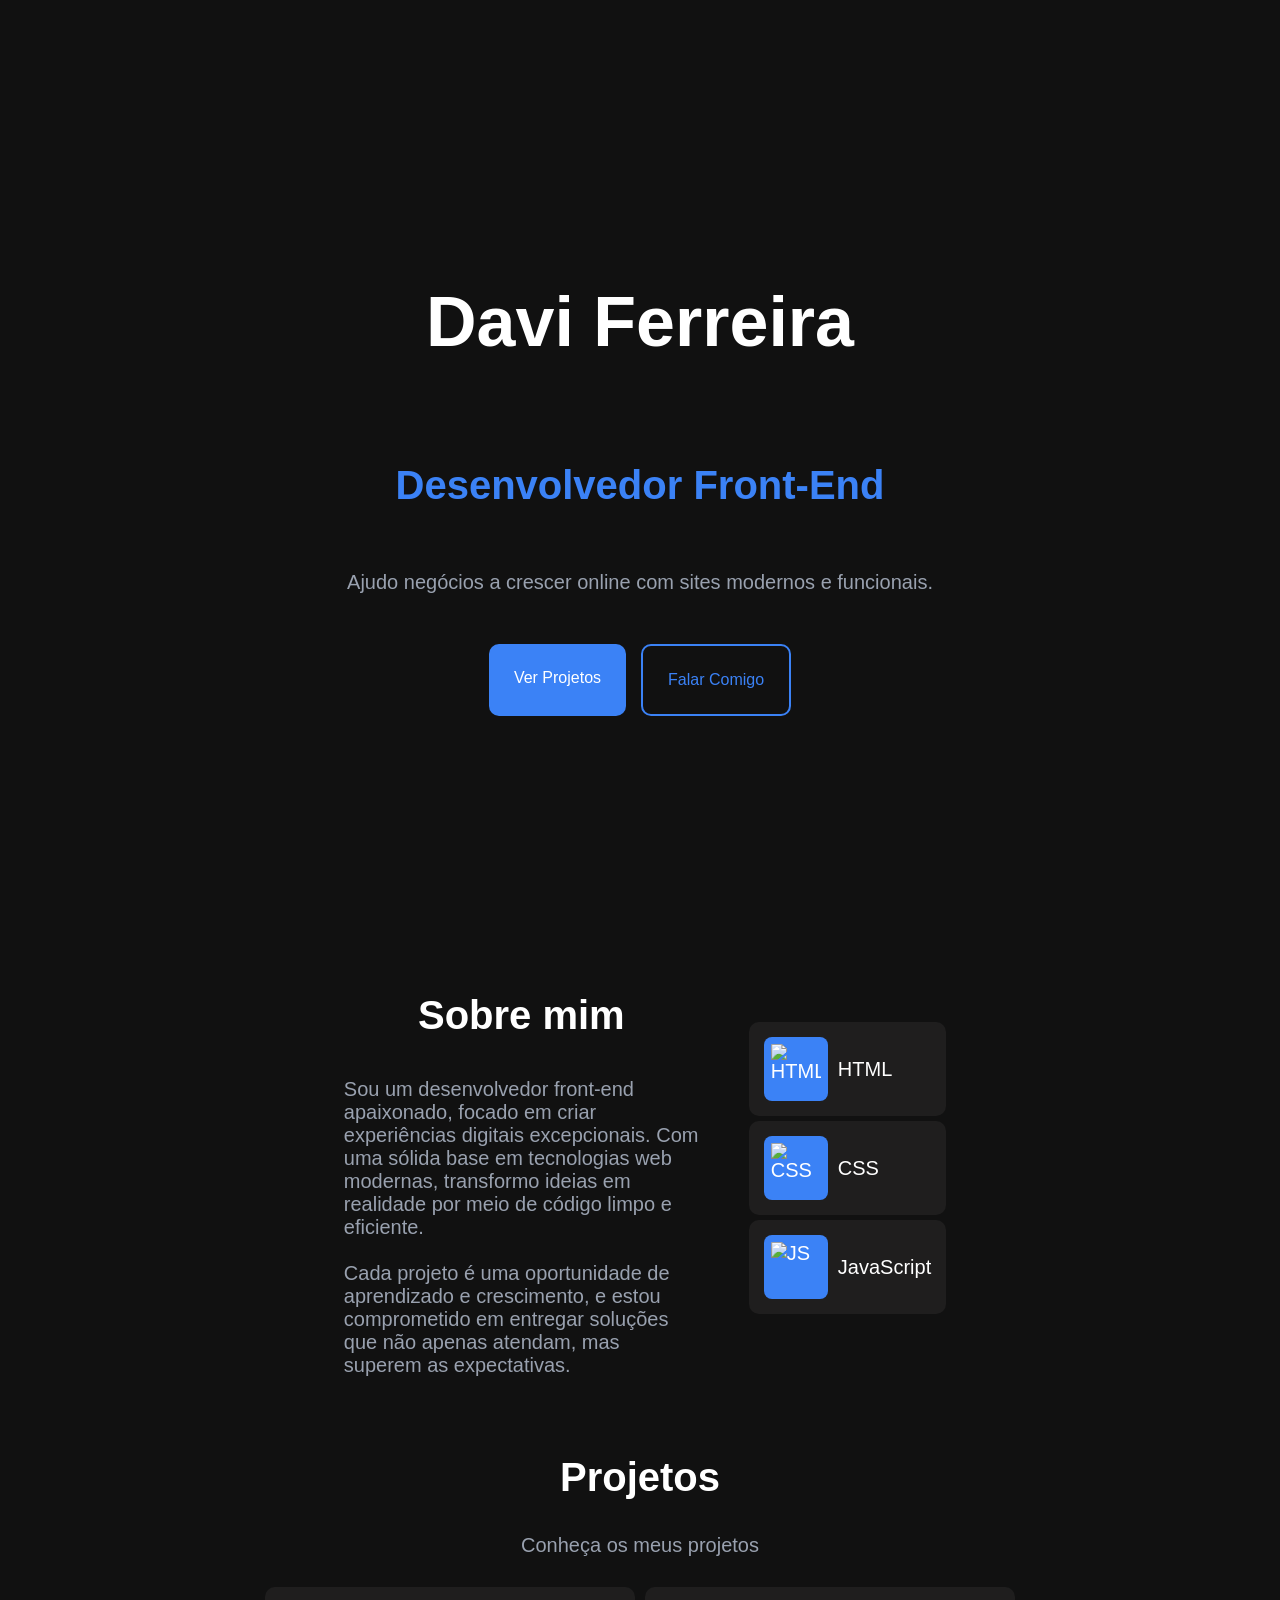
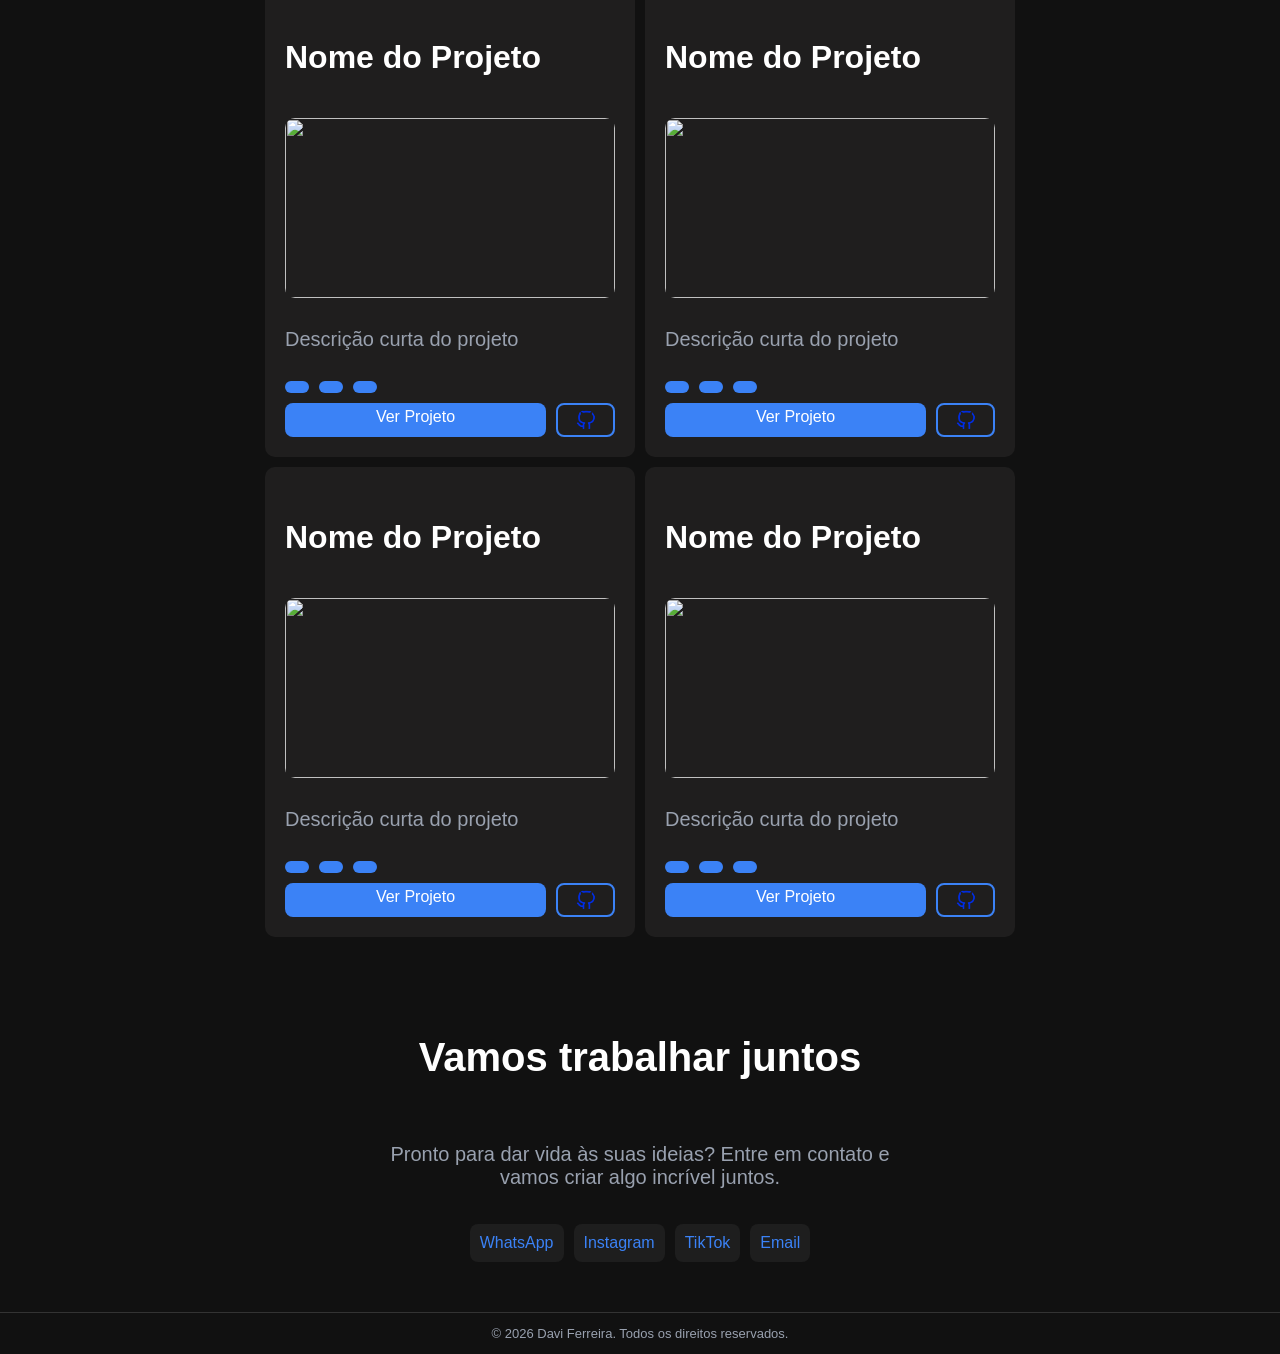
==== index.html @ 7dc5210f "feat:add initial portfolio structure" ====
<!DOCTYPE html>
<html lang="pt-br">
<head>
    <meta charset="UTF-8">
    <meta name="viewport" content="width=device-width, initial-scale=1.0">
    <meta name="author" content="Davi Ferreira">
    <meta name="description" content="Esse é o portfolio do Davi Ferreira">
    <meta name="keywords" content="HTML, CSS, Web design">
    <title>Portfolio</title>
    <link rel="preconnect" href="https://fonts.googleapis.com">
    <link rel="preconnect" href="https://fonts.gstatic.com" crossorigin>
    <link href="https://fonts.googleapis.com/css2?family=Google+Sans:ital,opsz,wght@0,17..18,400..700;1,17..18,400..700&display=swap" rel="stylesheet">
    <link rel="stylesheet" href="./src/styles/styles.css">
</head>
<body>
    
    <section class="hero">
        <div class="hero-content">
            <h1>Davi Ferreira</h1>
            <h2 class="h2-hero">Desenvolvedor Front-End</h2>
            <p>Ajudo negócios a crescer online com sites modernos e funcionais.</p>

            <div class="hero-buttons">
                <a href="#projetos" class="btn-primary">Ver Projetos</a>
                <a href="#contato" class="btn-secondary">Falar Comigo</a>
            </div>
        </div>
    </section>

    <section class="about">
        <div class="about-content">
            <h2>Sobre mim</h2>
            <p>Sou um desenvolvedor front-end apaixonado, focado em criar experiências digitais excepcionais. Com uma sólida base em tecnologias web modernas, transformo ideias em realidade por meio de código limpo e eficiente.<br><br>Cada projeto é uma oportunidade de aprendizado e crescimento, e estou comprometido em entregar soluções que não apenas atendam, mas superem as expectativas.</p>
        </div>

        <div class="about-skills">
            <ul>
                <li><img src="" alt="HTML">HTML</li>
                <li><img src="" alt="CSS">CSS</li>
                <li><img src="" alt="JS">JavaScript</li>
            </ul>
        </div>
    </section>

    <section class="projects">
        <div class="projects-content">
            <h2>Projetos</h2>
            <p>Conheça os meus projetos</p>
        </div>

        <div class="projects-cards">
            <div class="project-card">
                <h3>Nome do Projeto</h3>
                <img src="" alt="">
                <p>Descrição curta do projeto</p>
                <div class="techs">
                    <span></span>
                    <span></span>
                    <span></span>
                </div>
                <div class="project-buttons">
                    <a href="#">Ver Projeto</a>
                     <a href="#"><img src="./src/assets/img/symbole-github-azul.png" alt="GitHub"></a>
                </div>
            </div>

            <div class="project-card">
                <h3>Nome do Projeto</h3>
                <img src="" alt="">
                <p>Descrição curta do projeto</p>
                <div class="techs">
                    <span></span>
                    <span></span>
                    <span></span>
                </div>
                <div class="project-buttons">
                    <a href="#">Ver Projeto</a>
                     <a href="#"><img src="./src/assets/img/symbole-github-azul.png" alt="GitHub"></a>
                </div>
            </div>

            <div class="project-card">
                <h3>Nome do Projeto</h3>
                <img src="" alt="">
                <p>Descrição curta do projeto</p>
                <div class="techs">
                    <span></span>
                    <span></span>
                    <span></span>
                </div>
                <div class="project-buttons">
                    <a href="#">Ver Projeto</a>
                     <a href="#"><img src="./src/assets/img/symbole-github-azul.png" alt="GitHub"></a>
                </div>
            </div>

            <div class="project-card">
                <h3>Nome do Projeto</h3>
                <img src="" alt="">
                <p>Descrição curta do projeto</p>
                <div class="techs">
                    <span></span>
                    <span></span>
                    <span></span>
                </div>
                <div class="project-buttons">
                    <a href="#">Ver Projeto</a>
                    <a href="#"><img src="./src/assets/img/symbole-github-azul.png" alt="GitHub"></a>
                </div>
            </div>
        </div>
    </section>

    <section class="contact">
        <div class="contact-content">
            <h2>Vamos trabalhar juntos</h2>
            <p>Pronto para dar vida às suas ideias? Entre em contato e vamos criar algo incrível juntos.</p>
        </div>
        
        <div class="contact-buttons">
            <a href="#"><img src="" alt="">WhatsApp</a>
            <a href="#"><img src="" alt="">Instagram</a>
            <a href="#"><img src="" alt="">TikTok</a>
            <a href="#"><img src="" alt="">Email</a>
        </div>
    </section>

    <footer>
         <p>© 2026 Davi Ferreira. Todos os direitos reservados.</p>
    </footer>
</body>
</html>
---- src/styles/styles.css ----
body {
    margin: 0;
    background-color: #111111;
    color: #ffffff;
    font-family: "Google Sans", sans-serif;
}

.hero {
    height: 100vh;
    display: flex;
    justify-content: center;
    align-items: center;
    padding: 20px;
}

.hero p {
    max-width: 600px;
}

.hero-content {
    display:flex;
    flex-direction: column;
    align-items: center;
    text-align: center;
    gap: 10px;
    max-width: 600px;
}

.hero-buttons {
    display: flex;
    gap: 15px;
    margin-top: 20px;
}

.btn-primary {
    background-color: #3B82F6;
    color: #ffffff;
    padding: 25px;
    border-radius: 10px; 
    text-decoration: none;
}

.btn-primary:hover {
    background-color: #002fff;
}

.btn-secondary {
    border: 2px solid #3B82F6;
    color: #3B82F6;
    padding: 25px;
    border-radius: 10px; 
    text-decoration: none;
}

.btn-secondary:hover {
    background-color: #0022ff;
}

.btn-primary,
.btn-secondary {
    cursor: pointer;
}

h1 {
    font-size: 70px;
}

.h2-hero {
    font-size: 40px;
    color: #3B82F6;
}

h2 {
    font-size: 40px;
    color: #ffffff;
}

h3 {
    font-size: 32px;
    color: #ffffff;
}

p {
    font-size: 20px;
    color: #99A1AF;
}

.about {
    display: flex;
    justify-content: center;
    align-items: center;
    padding: 20px;
}

.about-content {
    max-width: 375px;
    text-align: start;
    display: flex;
    flex-direction: column;
    gap: 10px;
}

.about-content h2 {
    margin-bottom: 20px;
    text-align: center;
}

.about-content p {
    max-width: 500px;
    margin: 10px;
}

.about-skills ul {
    display: flex;
    justify-content: center;
    gap: 5px;
    list-style: none;
    margin-top: 5px;
    flex-direction: column;
}

.about-skills li {
    display: flex;
    align-items: center;
    gap: 10px;
    padding: 15px;
    border-radius: 10px;
    background-color: #1f1e1e;
    color:#ffffff;
    font-size: 20px;
}

.about-skills li:hover {
    background-color: #2f2e2e;
}

.about-skills img {
    background-color: #3B82F6;
    padding: 7px;
    border-radius: 8px;
    display: block;
    width: 50px;
    height: 50px;
    pointer-events: none;
}

.projects {
    padding: 15px;
    display: flex;
    flex-direction: column;
    align-items: center;
}

.projects-content {
    text-align: center;
    margin-bottom: 10px;
}

.projects-cards {
    display: grid;
    grid-template-columns: repeat(2, 1fr);
    gap: 10px;
    width: 100%;
    max-width: 750px;
    justify-content: center;
}

.project-card {
    background-color: #1f1e1e;
    padding: 20px;
    border-radius: 10px;
    display: flex;
    flex-direction: column;
    gap: 10px;
    transition: 0.3s;
}

.project-card img {
    width: 100%;
    height: 180px;
    object-fit: cover;
    border-radius: 10px;
}

.project-card span {
    background-color: #3B82F6;
    color: #ffffff;
    padding: 6px 12px;
    border-radius: 20px;
    font-size: 14px;
}

.project-card a {
    text-decoration: none;
    padding: 5px;
    border-radius: 8px;
    text-align: center;
}

.project-card a:first-of-type {
    background-color: #3B82F6;
    color: #ffffff;
}

.project-card a:last-of-type {
    border: 2px solid #3B82F6;
    color: #3B82F6;
}

.project-card:hover {
    transform: scale(1.05);
}

.techs {
    display: flex;
    gap: 10px;
}

.project-buttons {
    display: flex;
    gap: 10px;
    flex-wrap: wrap;
}

.project-buttons a:first-child {
    flex: 1;
}

.project-buttons a:last-child {
    width: 45px;
    display: flex;
    align-items: center;
    justify-content: center;
}

.project-buttons img {
    width: 20px;
    height: 20px;
}

.contact {
    padding: 50px;
    display: flex;
    flex-direction: column;
    align-items: center;
    text-align: center;
}

.contact-content {
    max-width: 500px;
    display: flex;
    flex-direction: column;
    gap: 10px;
}

.contact-buttons {
    display: flex;
    gap: 10px;
    margin-top: 15px;
    flex-wrap: wrap;
    justify-content: center;
}

.contact-buttons a {
    text-decoration: none;
    padding: 10px;
    border-radius: 8px;
    background-color: #1e1e1e;
    color: #3B82F6;
}

.contact-buttons a:hover {
    background-color: #1f1e1e;
}

.linha {
    width: 50px;
    height: 3px;
    background-color: #007bff;
}

footer {
    border-top: 1px solid #333;
}

footer p {
    text-align: center;
    font-size: 13px;
}
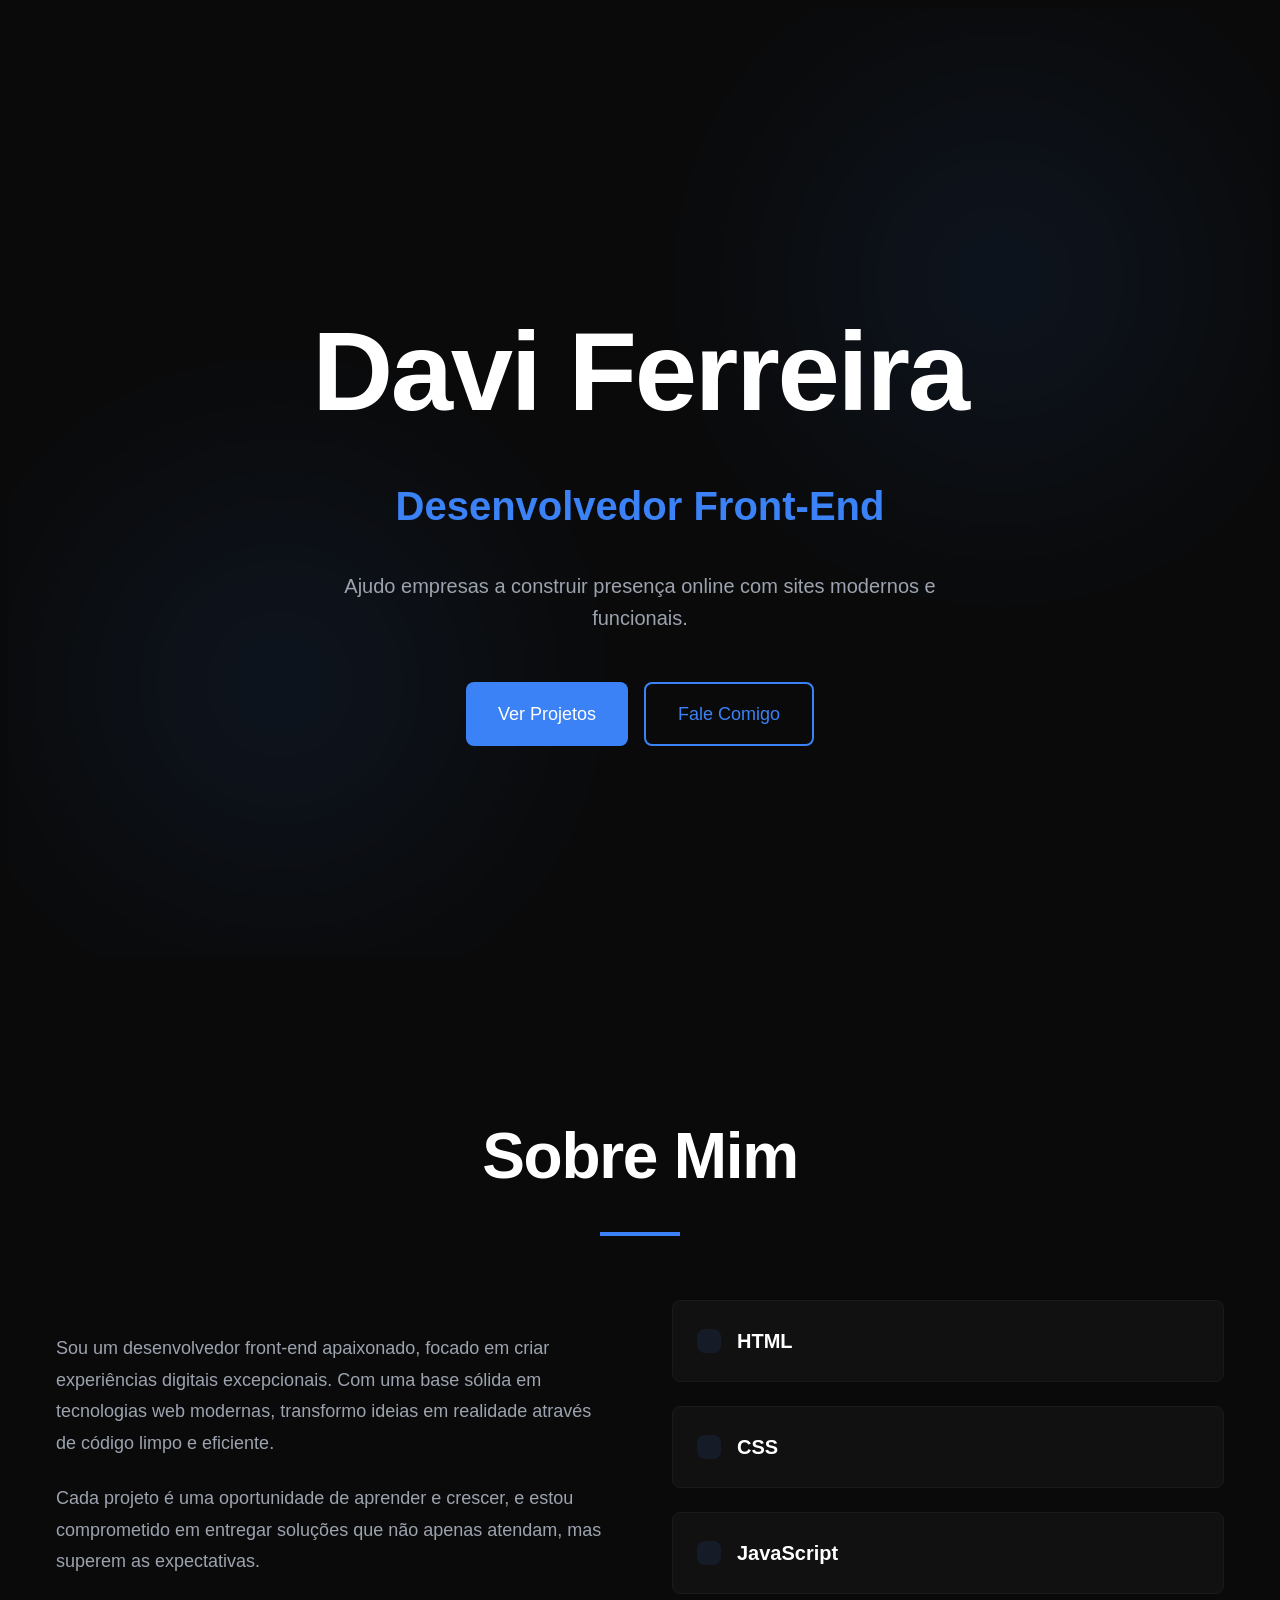
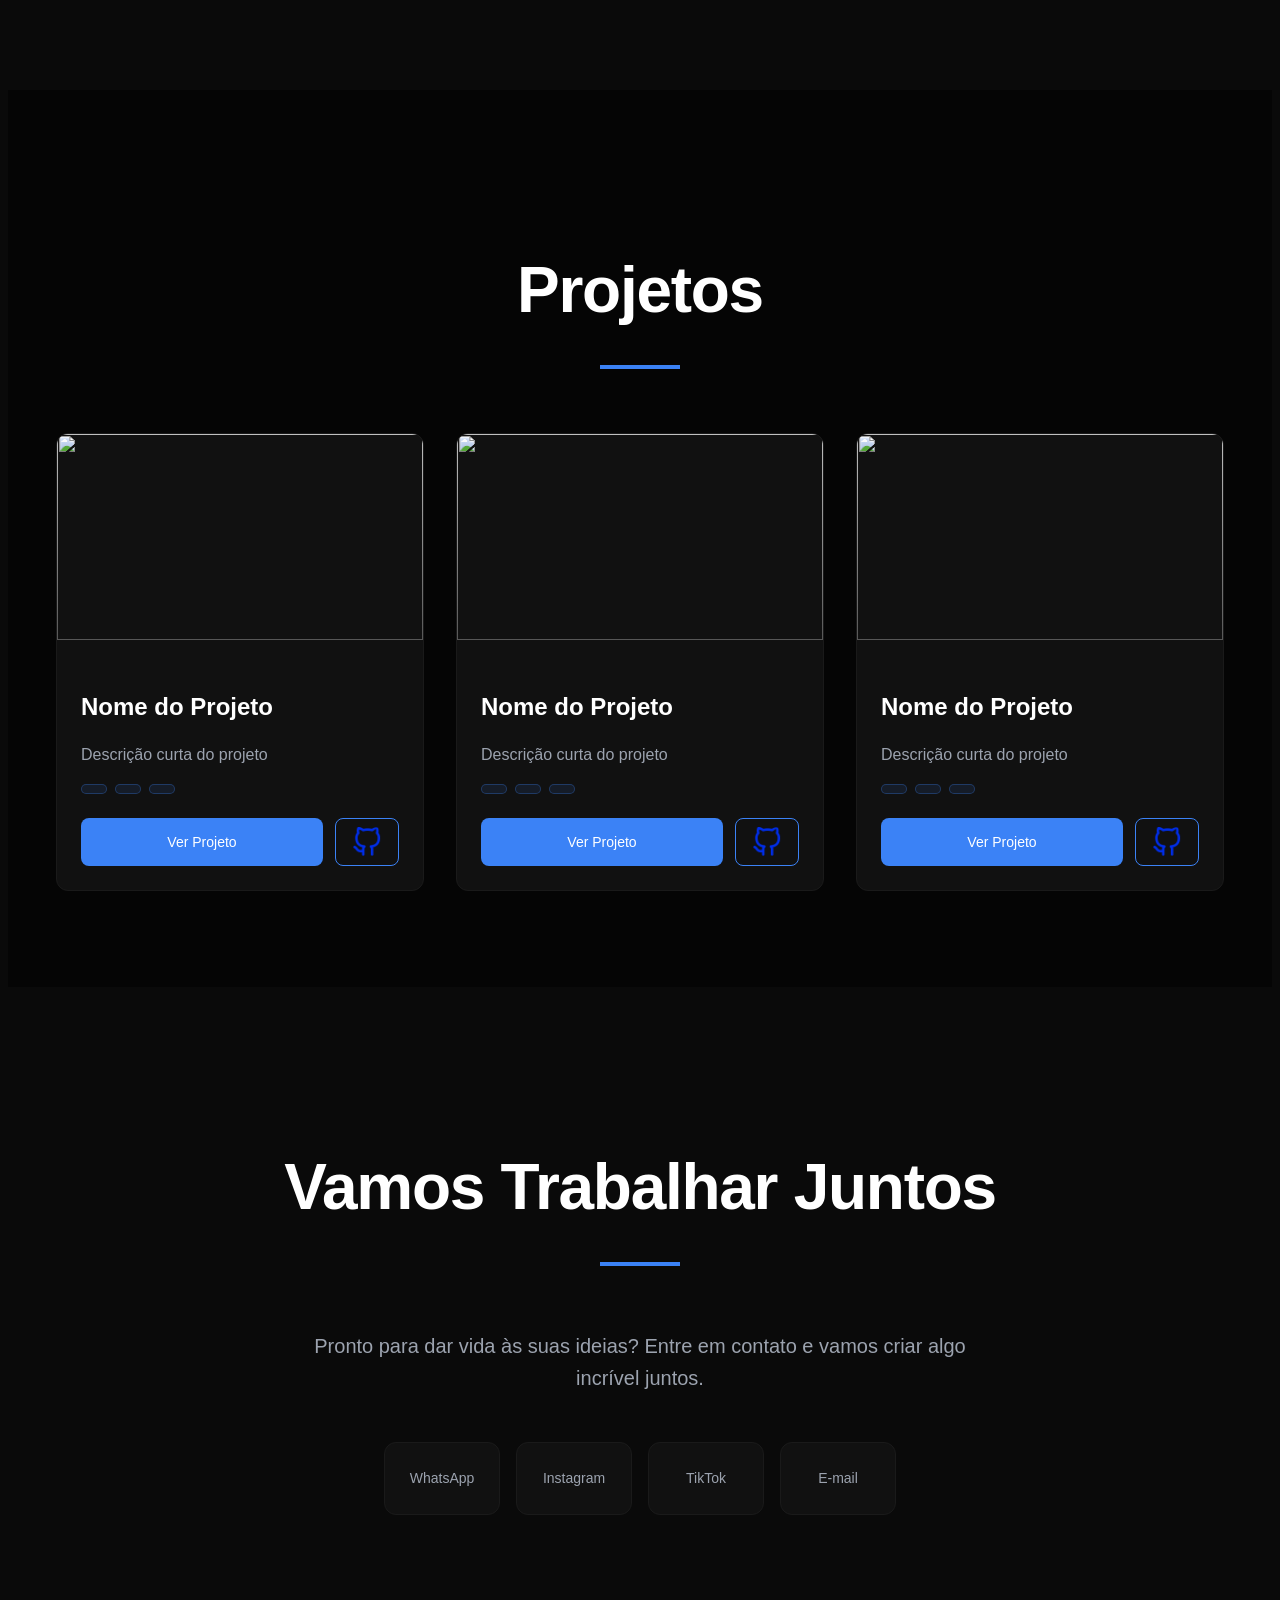
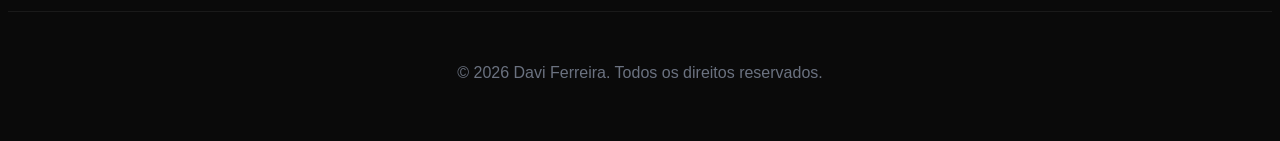
==== commit e4a46633: "refactor: improve portfolio layout and styles" ====
--- a/index.html
+++ b/index.html
@@ -1,132 +1,300 @@
 <!DOCTYPE html>
-<html lang="pt-br">
+<html lang="pt-BR">
+
 <head>
     <meta charset="UTF-8">
     <meta name="viewport" content="width=device-width, initial-scale=1.0">
-    <meta name="author" content="Davi Ferreira">
-    <meta name="description" content="Esse é o portfolio do Davi Ferreira">
-    <meta name="keywords" content="HTML, CSS, Web design">
-    <title>Portfolio</title>
-    <link rel="preconnect" href="https://fonts.googleapis.com">
-    <link rel="preconnect" href="https://fonts.gstatic.com" crossorigin>
-    <link href="https://fonts.googleapis.com/css2?family=Google+Sans:ital,opsz,wght@0,17..18,400..700;1,17..18,400..700&display=swap" rel="stylesheet">
+    <title>Davi Ferreira - Desenvolvedor Front-End</title>
     <link rel="stylesheet" href="./src/styles/styles.css">
 </head>
+
 <body>
-    
+    <!-- Hero Section -->
     <section class="hero">
+        <div class="hero-bg">
+            <div class="glow glow-top"></div>
+            <div class="glow glow-bottom"></div>
+        </div>
+
         <div class="hero-content">
-            <h1>Davi Ferreira</h1>
-            <h2 class="h2-hero">Desenvolvedor Front-End</h2>
-            <p>Ajudo negócios a crescer online com sites modernos e funcionais.</p>
-
-            <div class="hero-buttons">
-                <a href="#projetos" class="btn-primary">Ver Projetos</a>
-                <a href="#contato" class="btn-secondary">Falar Comigo</a>
-            </div>
+            <h1 class="hero-title fade-in">Davi Ferreira</h1>
+            <p class="hero-subtitle fade-in delay-1">Desenvolvedor Front-End</p>
+            <p class="hero-description fade-in delay-2">
+                Ajudo empresas a construir presença online com sites modernos e funcionais.
+            </p>
+
+            <div class="hero-buttons fade-in delay-3">
+                <a href="#projects" class="btn btn-primary">Ver Projetos</a>
+                <a href="#contact" class="btn btn-outline">Fale Comigo</a>
+            </div>
+        </div>
+
+        <div class="scroll-indicator fade-in delay-4">
+
         </div>
     </section>
 
-    <section class="about">
-        <div class="about-content">
-            <h2>Sobre mim</h2>
-            <p>Sou um desenvolvedor front-end apaixonado, focado em criar experiências digitais excepcionais. Com uma sólida base em tecnologias web modernas, transformo ideias em realidade por meio de código limpo e eficiente.<br><br>Cada projeto é uma oportunidade de aprendizado e crescimento, e estou comprometido em entregar soluções que não apenas atendam, mas superem as expectativas.</p>
-        </div>
-
-        <div class="about-skills">
-            <ul>
-                <li><img src="" alt="HTML">HTML</li>
-                <li><img src="" alt="CSS">CSS</li>
-                <li><img src="" alt="JS">JavaScript</li>
-            </ul>
+    <!-- About Section -->
+    <section id="about" class="about">
+        <div class="container">
+            <div class="section-header">
+                <h2 class="section-title">Sobre Mim</h2>
+                <div class="section-divider"></div>
+            </div>
+
+            <div class="about-grid">
+                <div class="about-text">
+                    <p>
+                        Sou um desenvolvedor front-end apaixonado, focado em criar experiências digitais excepcionais.
+                        Com uma base sólida em tecnologias web modernas, transformo ideias em realidade através de
+                        código limpo e eficiente.
+                    </p>
+                    <p>
+                        Cada projeto é uma oportunidade de aprender e crescer, e estou comprometido em entregar
+                        soluções que não apenas atendam, mas superem as expectativas.
+                    </p>
+                </div>
+
+                <div class="skills">
+                    <div class="skill-card">
+                        <div class="skill-icon">
+                        </div>
+                        <span class="skill-name">HTML</span>
+                    </div>
+
+                    <div class="skill-card">
+                        <div class="skill-icon">
+                        </div>
+                        <span class="skill-name">CSS</span>
+                    </div>
+
+                    <div class="skill-card">
+                        <div class="skill-icon">
+                        </div>
+                        <span class="skill-name">JavaScript</span>
+                    </div>
+                </div>
+            </div>
         </div>
     </section>
 
-    <section class="projects">
-        <div class="projects-content">
-            <h2>Projetos</h2>
-            <p>Conheça os meus projetos</p>
-        </div>
-
-        <div class="projects-cards">
-            <div class="project-card">
-                <h3>Nome do Projeto</h3>
-                <img src="" alt="">
-                <p>Descrição curta do projeto</p>
-                <div class="techs">
-                    <span></span>
-                    <span></span>
-                    <span></span>
-                </div>
-                <div class="project-buttons">
-                    <a href="#">Ver Projeto</a>
-                     <a href="#"><img src="./src/assets/img/symbole-github-azul.png" alt="GitHub"></a>
-                </div>
-            </div>
-
-            <div class="project-card">
-                <h3>Nome do Projeto</h3>
-                <img src="" alt="">
-                <p>Descrição curta do projeto</p>
-                <div class="techs">
-                    <span></span>
-                    <span></span>
-                    <span></span>
-                </div>
-                <div class="project-buttons">
-                    <a href="#">Ver Projeto</a>
-                     <a href="#"><img src="./src/assets/img/symbole-github-azul.png" alt="GitHub"></a>
-                </div>
-            </div>
-
-            <div class="project-card">
-                <h3>Nome do Projeto</h3>
-                <img src="" alt="">
-                <p>Descrição curta do projeto</p>
-                <div class="techs">
-                    <span></span>
-                    <span></span>
-                    <span></span>
-                </div>
-                <div class="project-buttons">
-                    <a href="#">Ver Projeto</a>
-                     <a href="#"><img src="./src/assets/img/symbole-github-azul.png" alt="GitHub"></a>
-                </div>
-            </div>
-
-            <div class="project-card">
-                <h3>Nome do Projeto</h3>
-                <img src="" alt="">
-                <p>Descrição curta do projeto</p>
-                <div class="techs">
-                    <span></span>
-                    <span></span>
-                    <span></span>
-                </div>
-                <div class="project-buttons">
-                    <a href="#">Ver Projeto</a>
-                    <a href="#"><img src="./src/assets/img/symbole-github-azul.png" alt="GitHub"></a>
-                </div>
+    <!-- Projects Section -->
+    <section id="projects" class="projects">
+        <div class="container">
+            <div class="section-header">
+                <h2 class="section-title">Projetos</h2>
+                <div class="section-divider"></div>
+            </div>
+
+            <div class="projects-grid">
+
+                <!-- Project 1 -->
+                <div class="project-card">
+                    <div class="project-image">
+                        <img src="" alt="">
+                        <div class="project-overlay"></div>
+                    </div>
+                    <div class="project-content">
+                        <h3 class="project-title">Nome do Projeto</h3>
+                        <p class="project-description">Descrição curta do projeto</p>
+                        <div class="project-tech">
+                            <span class="tech-tag"></span>
+                            <span class="tech-tag"></span>
+                            <span class="tech-tag"></span>
+                        </div>
+                        <div class="project-buttons">
+                            <a href="#" class="btn btn-primary btn-sm">
+                                Ver Projeto
+                            </a>
+                            <a href="#" class="btn-icon">
+                                <img src="./src/assets/img/symbole-github-azul.png" alt="">
+                            </a>
+                        </div>
+                    </div>
+                </div>
+
+                <!-- Project 2 -->
+                <div class="project-card">
+                    <div class="project-image">
+                        <img src="" alt="">
+                        <div class="project-overlay"></div>
+                    </div>
+                    <div class="project-content">
+                        <h3 class="project-title">Nome do Projeto</h3>
+                        <p class="project-description">Descrição curta do projeto</p>
+                        <div class="project-tech">
+                            <span class="tech-tag"></span>
+                            <span class="tech-tag"></span>
+                            <span class="tech-tag"></span>
+                        </div>
+                        <div class="project-buttons">
+                            <a href="#" class="btn btn-primary btn-sm">
+                                Ver Projeto
+                            </a>
+                            <a href="#" class="btn-icon">
+                                <img src="./src/assets/img/symbole-github-azul.png" alt="">
+                            </a>
+                        </div>
+                    </div>
+                </div>
+
+                <!-- Project 3 -->
+                <div class="project-card">
+                    <div class="project-image">
+                        <img src="" alt="">
+                        <div class="project-overlay"></div>
+                    </div>
+                    <div class="project-content">
+                        <h3 class="project-title">Nome do Projeto</h3>
+                        <p class="project-description">Descrição curta do projeto</p>
+                        <div class="project-tech">
+                            <span class="tech-tag"></span>
+                            <span class="tech-tag"></span>
+                            <span class="tech-tag"></span>
+                        </div>
+                        <div class="project-buttons">
+                            <a href="#" class="btn btn-primary btn-sm">
+                                Ver Projeto
+                            </a>
+                           <a href="#" class="btn-icon">
+                                <img src="./src/assets/img/symbole-github-azul.png" alt="">
+                            </a>
+                        </div>
+                    </div>
+                </div>
+
+                <!-- Project 4 
+                <div class="project-card">
+                    <div class="project-image">
+                        <img src="" alt="">
+                        <div class="project-overlay"></div>
+                    </div>
+                    <div class="project-content">
+                        <h3 class="project-title">Nome do Projeto</h3>
+                        <p class="project-description">Descrição curta do projeto</p>
+                        <div class="project-tech">
+                            <span class="tech-tag"></span>
+                            <span class="tech-tag"></span>
+                            <span class="tech-tag"></span>
+                        </div>
+                        <div class="project-buttons">
+                            <a href="#" class="btn btn-primary btn-sm">
+                                Ver Projeto
+                            </a>
+                            <a href="#" class="btn-icon">
+                                <img src="./src/assets/img/symbole-github-azul.png" alt="">
+                            </a>
+                        </div>
+                    </div>
+                </div> -->
+
+                  <!-- Project 5 
+                <div class="project-card">
+                    <div class="project-image">
+                        <img src="" alt="">
+                        <div class="project-overlay"></div>
+                    </div>
+                    <div class="project-content">
+                        <h3 class="project-title">Nome do Projeto</h3>
+                        <p class="project-description">Descrição curta do projeto</p>
+                        <div class="project-tech">
+                            <span class="tech-tag"></span>
+                            <span class="tech-tag"></span>
+                            <span class="tech-tag"></span>
+                        </div>
+                        <div class="project-buttons">
+                            <a href="#" class="btn btn-primary btn-sm">
+                                Ver Projeto
+                            </a>
+                            <a href="#" class="btn-icon">
+                                <img src="./src/assets/img/symbole-github-azul.png" alt="">
+                            </a>
+                        </div>
+                    </div>
+                </div> -->
+
+                  <!-- Project 6
+                <div class="project-card">
+                    <div class="project-image">
+                        <img src="" alt="">
+                        <div class="project-overlay"></div>
+                    </div>
+                    <div class="project-content">
+                        <h3 class="project-title">Nome do Projeto</h3>
+                        <p class="project-description">Descrição curta do projeto</p>
+                        <div class="project-tech">
+                            <span class="tech-tag"></span>
+                            <span class="tech-tag"></span>
+                            <span class="tech-tag"></span>
+                        </div>
+                        <div class="project-buttons">
+                            <a href="#" class="btn btn-primary btn-sm">
+                                Ver Projeto
+                            </a>
+                            <a href="#" class="btn-icon">
+                                <img src="./src/assets/img/symbole-github-azul.png" alt="">
+                            </a>
+                        </div>
+                    </div>
+                </div> -->
+
             </div>
         </div>
     </section>
 
-    <section class="contact">
-        <div class="contact-content">
-            <h2>Vamos trabalhar juntos</h2>
-            <p>Pronto para dar vida às suas ideias? Entre em contato e vamos criar algo incrível juntos.</p>
-        </div>
-        
-        <div class="contact-buttons">
-            <a href="#"><img src="" alt="">WhatsApp</a>
-            <a href="#"><img src="" alt="">Instagram</a>
-            <a href="#"><img src="" alt="">TikTok</a>
-            <a href="#"><img src="" alt="">Email</a>
+    <!-- Contact Section -->
+    <section id="contact" class="contact">
+        <div class="container">
+            <div class="section-header">
+                <h2 class="section-title">Vamos Trabalhar Juntos</h2>
+                <div class="section-divider"></div>
+            </div>
+
+            <p class="contact-description">
+                Pronto para dar vida às suas ideias? Entre em contato e vamos criar algo incrível juntos.
+            </p>
+
+            <div class="contact-grid">
+                <a href="https://wa.me/qr/XFFUWIC5QTIVC1" target="_blank" rel="noopener noreferrer" class="contact-card">
+                    <span class="contact-label">WhatsApp</span>
+                </a>
+
+                <a href="https://instagram.com/dferreira.dev" target="_blank" rel="noopener noreferrer"
+                    class="contact-card">
+                    <span class="contact-label">Instagram</span>
+                </a>
+
+                <a href="https://www.tiktok.com/@dferreira.dev" target="_blank" rel="noopener noreferrer" class="contact-card">
+
+                    <span class="contact-label">TikTok</span>
+                </a>
+
+                <a href="mailto:davi2580vege@gmail.com" class="contact-card">
+                    <span class="contact-label">E-mail</span>
+                </a>
+            </div>
         </div>
     </section>
 
-    <footer>
-         <p>© 2026 Davi Ferreira. Todos os direitos reservados.</p>
+    <!-- Footer -->
+    <footer class="footer">
+        <div class="container">
+            <p>© 2026 Davi Ferreira. Todos os direitos reservados.</p>
+        </div>
     </footer>
+
+    <script>
+        // Smooth scroll for anchor links
+        document.querySelectorAll('a[href^="#"]').forEach(anchor => {
+            anchor.addEventListener('click', function (e) {
+                e.preventDefault();
+                const target = document.querySelector(this.getAttribute('href'));
+                if (target) {
+                    target.scrollIntoView({ behavior: 'smooth' });
+                }
+            });
+        });
+    </script>
 </body>
-</html>
+
+</html>
--- a/src/styles/styles.css
+++ b/src/styles/styles.css
@@ -1,289 +1,499 @@
+@import url(./global.css);;
+
+/* Reset and Base Styles */
+* {
+  margin: 0;
+  padding: 0;
+  box-sizing: border-box;
+}
+
+html {
+  scroll-behavior: smooth;
+}
+
 body {
-    margin: 0;
-    background-color: #111111;
-    color: #ffffff;
-    font-family: "Google Sans", sans-serif;
-}
-
+  font-family: -apple-system, BlinkMacSystemFont, 'Segoe UI', Roboto, Oxygen, Ubuntu, Cantarell, sans-serif;
+  background-color: var(--bg-primary);
+  color: var(--text-primary);
+  line-height: 1.6;
+  overflow-x: hidden;
+}
+
+.container {
+  max-width: 1200px;
+  margin: 0 auto;
+  padding: 0 1.5rem;
+}
+
+/* Animations */
+@keyframes fadeIn {
+  from {
+    opacity: 0;
+    transform: translateY(30px);
+  }
+  to {
+    opacity: 1;
+    transform: translateY(0);
+  }
+}
+
+@keyframes bounce {
+  0%, 100% {
+    transform: translateY(0) translateX(-50%);
+  }
+  50% {
+    transform: translateY(10px) translateX(-50%);
+  }
+}
+
+.fade-in {
+  animation: fadeIn 0.8s ease-out forwards;
+}
+
+.delay-1 {
+  animation-delay: 0.3s;
+  opacity: 0;
+}
+
+.delay-2 {
+  animation-delay: 0.5s;
+  opacity: 0;
+}
+
+.delay-3 {
+  animation-delay: 0.7s;
+  opacity: 0;
+}
+
+.delay-4 {
+  animation-delay: 1.2s;
+  opacity: 0;
+}
+
+/* Hero Section */
 .hero {
-    height: 100vh;
-    display: flex;
-    justify-content: center;
-    align-items: center;
-    padding: 20px;
-}
-
-.hero p {
-    max-width: 600px;
+  min-height: 100vh;
+  display: flex;
+  align-items: center;
+  justify-content: center;
+  position: relative;
+  padding: 1.5rem;
+}
+
+.hero-bg {
+  position: absolute;
+  inset: 0;
+  overflow: hidden;
+}
+
+.glow {
+  position: absolute;
+  width: 24rem;
+  height: 24rem;
+  background-color: var(--blue-accent);
+  opacity: 0.1;
+  filter: blur(120px);
+  border-radius: 50%;
+}
+
+.glow-top {
+  top: 5rem;
+  right: 5rem;
+}
+
+.glow-bottom {
+  bottom: 5rem;
+  left: 5rem;
 }
 
 .hero-content {
-    display:flex;
+  position: relative;
+  z-index: 10;
+  max-width: 64rem;
+  text-align: center;
+}
+
+.hero-title {
+  font-size: clamp(3rem, 10vw, 7rem);
+  font-weight: 700;
+  line-height: 1.1;
+  letter-spacing: -0.02em;
+  margin-bottom: 1rem;
+}
+
+.hero-subtitle {
+  font-size: clamp(1.5rem, 4vw, 2.5rem);
+  font-weight: 600;
+  color: var(--blue-accent);
+  margin-bottom: 2rem;
+}
+
+.hero-description {
+  color: var(--text-secondary);
+  max-width: 42rem;
+  margin: 0 auto 3rem;
+  font-size: clamp(1rem, 2vw, 1.25rem);
+}
+
+.hero-buttons {
+  display: flex;
+  flex-wrap: wrap;
+  gap: 1rem;
+  justify-content: center;
+}
+
+.scroll-indicator {
+  position: absolute;
+  bottom: 3rem;
+  left: 50%;
+  transform: translateX(-50%);
+  color: var(--text-muted);
+  animation: bounce 2s ease-in-out infinite;
+}
+
+/* Buttons */
+.btn {
+  display: inline-flex;
+  align-items: center;
+  justify-content: center;
+  gap: 0.5rem;
+  padding: 1rem 2rem;
+  font-size: 1.125rem;
+  font-weight: 500;
+  border-radius: 0.5rem;
+  text-decoration: none;
+  cursor: pointer;
+  transition: all 0.3s ease;
+  border: none;
+}
+
+.btn-primary {
+  background-color: var(--blue-accent);
+  color: var(--text-primary);
+}
+
+.btn-primary:hover {
+  background-color: var(--blue-accent-hover);
+  box-shadow: 0 0 30px var(--blue-accent-glow);
+  transform: scale(1.05);
+}
+
+.btn-outline {
+  background-color: transparent;
+  color: var(--blue-accent);
+  border: 2px solid var(--blue-accent);
+}
+
+.btn-outline:hover {
+  background-color: var(--blue-accent);
+  color: var(--text-primary);
+}
+
+.btn-sm {
+  flex: 1;
+  padding: 0.5rem 1rem;
+  font-size: 0.875rem;
+}
+
+.btn-icon {
+  padding: 0.5rem 1rem;
+  background-color: transparent;
+  border: 1px solid var(--blue-accent);
+  color: var(--blue-accent);
+  border-radius: 0.5rem;
+  text-decoration: none;
+  transition: all 0.3s ease;
+  display: inline-flex;
+  align-items: center;
+  justify-content: center;
+}
+
+.btn-icon:hover {
+  background-color: var(--blue-accent);
+  color: var(--text-primary);
+}
+
+/* Section Styles */
+.section-header {
+  text-align: center;
+  margin-bottom: 4rem;
+}
+
+.section-title {
+  font-size: clamp(2.5rem, 6vw, 4rem);
+  font-weight: 700;
+  letter-spacing: -0.02em;
+  margin-bottom: 1.5rem;
+}
+
+.section-divider {
+  width: 5rem;
+  height: 0.25rem;
+  background-color: var(--blue-accent);
+  margin: 0 auto;
+}
+
+/* About Section */
+.about {
+  padding: 6rem 1.5rem;
+}
+
+.about-grid {
+  display: grid;
+  grid-template-columns: 1fr;
+  gap: 4rem;
+  align-items: center;
+}
+
+@media (min-width: 768px) {
+  .about-grid {
+    grid-template-columns: 1fr 1fr;
+  }
+}
+
+.about-text p {
+  color: var(--text-secondary);
+  font-size: 1.125rem;
+  line-height: 1.75;
+  margin-bottom: 1.5rem;
+}
+
+.about-text p:last-child {
+  margin-bottom: 0;
+}
+
+.skills {
+  display: flex;
+  flex-direction: column;
+  gap: 1.5rem;
+}
+
+.skill-card {
+  display: flex;
+  align-items: center;
+  gap: 1rem;
+  padding: 1.5rem;
+  background-color: var(--bg-card);
+  border-radius: 0.5rem;
+  border: 1px solid var(--border-color);
+  transition: all 0.3s ease;
+}
+
+.skill-card:hover {
+  border-color: var(--blue-accent);
+}
+
+.skill-icon {
+  padding: 0.75rem;
+  background-color: rgba(59, 130, 246, 0.1);
+  border-radius: 0.5rem;
+  color: var(--blue-accent);
+  transition: all 0.3s ease;
+}
+
+.skill-card:hover .skill-icon {
+  background-color: rgba(59, 130, 246, 0.2);
+}
+
+.skill-name {
+  font-size: 1.25rem;
+  font-weight: 600;
+}
+
+/* Projects Section */
+.projects {
+  padding: 6rem 1.5rem;
+  background-color: var(--bg-secondary);
+}
+
+.projects-grid {
+  display: grid;
+  grid-template-columns: 1fr;
+  gap: 2rem;
+}
+
+@media (min-width: 768px) {
+  .projects-grid {
+    grid-template-columns: repeat(2, 1fr);
+  }
+}
+
+@media (min-width: 1024px) {
+  .projects-grid {
+    grid-template-columns: repeat(3, 1fr);
+  }
+}
+
+.project-card {
+  background-color: var(--bg-card);
+  border-radius: 0.75rem;
+  overflow: hidden;
+  border: 1px solid var(--border-color);
+  transition: all 0.3s ease;
+}
+
+.project-card:hover {
+  border-color: var(--blue-accent);
+}
+
+.project-image {
+  position: relative;
+  overflow: hidden;
+  aspect-ratio: 16 / 9;
+}
+
+.project-image img {
+  width: 100%;
+  height: 100%;
+  object-fit: cover;
+  transition: transform 0.5s ease;
+}
+
+.project-card:hover .project-image img {
+  transform: scale(1.1);
+}
+
+.project-overlay {
+  position: absolute;
+  inset: 0;
+  background: linear-gradient(to top, var(--bg-card), transparent);
+  opacity: 0.6;
+}
+
+.project-content {
+  padding: 1.5rem;
+}
+
+.project-title {
+  font-size: 1.5rem;
+  font-weight: 600;
+  margin-bottom: 0.75rem;
+  transition: color 0.3s ease;
+}
+
+.project-card:hover .project-title {
+  color: var(--blue-accent);
+}
+
+.project-description {
+  color: var(--text-secondary);
+  font-size: 1rem;
+  margin-bottom: 1rem;
+}
+
+.project-tech {
+  display: flex;
+  flex-wrap: wrap;
+  gap: 0.5rem;
+  margin-bottom: 1.5rem;
+}
+
+.tech-tag {
+  padding: 0.25rem 0.75rem;
+  font-size: 0.875rem;
+  background-color: rgba(59, 130, 246, 0.1);
+  color: var(--blue-accent);
+  border-radius: 9999px;
+  border: 1px solid rgba(59, 130, 246, 0.3);
+}
+
+.project-buttons {
+  display: flex;
+  gap: 0.75rem;
+}
+
+.project-buttons .btn-icon img {
+    width: 100%;
+    height: 30px;
+    width: 30px;
+}
+
+/* Contact Section */
+.contact {
+  padding: 6rem 1.5rem;
+}
+
+.contact .container {
+  max-width: 56rem;
+  text-align: center;
+}
+
+.contact-description {
+  color: var(--text-secondary);
+  font-size: 1.25rem;
+  margin-bottom: 3rem;
+  max-width: 42rem;
+  margin-left: auto;
+  margin-right: auto;
+}
+
+.contact-grid {
+  display: grid;
+  grid-template-columns: repeat(2, 1fr);
+  gap: 1rem;
+  max-width: 32rem;
+  margin: 0 auto;
+}
+
+@media (min-width: 768px) {
+  .contact-grid {
+    grid-template-columns: repeat(4, 1fr);
+  }
+}
+
+.contact-card {
+  padding: 1.5rem;
+  background-color: var(--bg-card);
+  border-radius: 0.75rem;
+  border: 1px solid var(--border-color);
+  display: flex;
+  flex-direction: column;
+  align-items: center;
+  gap: 0.75rem;
+  text-decoration: none;
+  transition: all 0.3s ease;
+}
+
+.contact-card:hover {
+  border-color: var(--blue-accent);
+  transform: translateY(-5px) scale(1.05);
+}
+
+.contact-card:hover .contact-icon {
+  background-color: rgba(59, 130, 246, 0.2);
+}
+
+.contact-label {
+  font-size: 0.875rem;
+  color: var(--text-secondary);
+}
+
+/* Footer */
+.footer {
+  padding: 2rem 1.5rem;
+  border-top: 1px solid var(--border-color);
+  text-align: center;
+}
+
+.footer p {
+  color: var(--text-muted);
+}
+
+/* Responsive Adjustments */
+@media (max-width: 640px) {
+  .hero-buttons {
     flex-direction: column;
-    align-items: center;
-    text-align: center;
-    gap: 10px;
-    max-width: 600px;
-}
-
-.hero-buttons {
-    display: flex;
-    gap: 15px;
-    margin-top: 20px;
-}
-
-.btn-primary {
-    background-color: #3B82F6;
-    color: #ffffff;
-    padding: 25px;
-    border-radius: 10px; 
-    text-decoration: none;
-}
-
-.btn-primary:hover {
-    background-color: #002fff;
-}
-
-.btn-secondary {
-    border: 2px solid #3B82F6;
-    color: #3B82F6;
-    padding: 25px;
-    border-radius: 10px; 
-    text-decoration: none;
-}
-
-.btn-secondary:hover {
-    background-color: #0022ff;
-}
-
-.btn-primary,
-.btn-secondary {
-    cursor: pointer;
-}
-
-h1 {
-    font-size: 70px;
-}
-
-.h2-hero {
-    font-size: 40px;
-    color: #3B82F6;
-}
-
-h2 {
-    font-size: 40px;
-    color: #ffffff;
-}
-
-h3 {
-    font-size: 32px;
-    color: #ffffff;
-}
-
-p {
-    font-size: 20px;
-    color: #99A1AF;
-}
-
-.about {
-    display: flex;
-    justify-content: center;
-    align-items: center;
-    padding: 20px;
-}
-
-.about-content {
-    max-width: 375px;
-    text-align: start;
-    display: flex;
-    flex-direction: column;
-    gap: 10px;
-}
-
-.about-content h2 {
-    margin-bottom: 20px;
-    text-align: center;
-}
-
-.about-content p {
-    max-width: 500px;
-    margin: 10px;
-}
-
-.about-skills ul {
-    display: flex;
-    justify-content: center;
-    gap: 5px;
-    list-style: none;
-    margin-top: 5px;
-    flex-direction: column;
-}
-
-.about-skills li {
-    display: flex;
-    align-items: center;
-    gap: 10px;
-    padding: 15px;
-    border-radius: 10px;
-    background-color: #1f1e1e;
-    color:#ffffff;
-    font-size: 20px;
-}
-
-.about-skills li:hover {
-    background-color: #2f2e2e;
-}
-
-.about-skills img {
-    background-color: #3B82F6;
-    padding: 7px;
-    border-radius: 8px;
-    display: block;
-    width: 50px;
-    height: 50px;
-    pointer-events: none;
-}
-
-.projects {
-    padding: 15px;
-    display: flex;
-    flex-direction: column;
-    align-items: center;
-}
-
-.projects-content {
-    text-align: center;
-    margin-bottom: 10px;
-}
-
-.projects-cards {
-    display: grid;
-    grid-template-columns: repeat(2, 1fr);
-    gap: 10px;
     width: 100%;
-    max-width: 750px;
-    justify-content: center;
-}
-
-.project-card {
-    background-color: #1f1e1e;
-    padding: 20px;
-    border-radius: 10px;
-    display: flex;
-    flex-direction: column;
-    gap: 10px;
-    transition: 0.3s;
-}
-
-.project-card img {
+    max-width: 300px;
+    margin: 0 auto;
+  }
+  
+  .btn {
     width: 100%;
-    height: 180px;
-    object-fit: cover;
-    border-radius: 10px;
-}
-
-.project-card span {
-    background-color: #3B82F6;
-    color: #ffffff;
-    padding: 6px 12px;
-    border-radius: 20px;
-    font-size: 14px;
-}
-
-.project-card a {
-    text-decoration: none;
-    padding: 5px;
-    border-radius: 8px;
-    text-align: center;
-}
-
-.project-card a:first-of-type {
-    background-color: #3B82F6;
-    color: #ffffff;
-}
-
-.project-card a:last-of-type {
-    border: 2px solid #3B82F6;
-    color: #3B82F6;
-}
-
-.project-card:hover {
-    transform: scale(1.05);
-}
-
-.techs {
-    display: flex;
-    gap: 10px;
-}
-
-.project-buttons {
-    display: flex;
-    gap: 10px;
-    flex-wrap: wrap;
-}
-
-.project-buttons a:first-child {
-    flex: 1;
-}
-
-.project-buttons a:last-child {
-    width: 45px;
-    display: flex;
-    align-items: center;
-    justify-content: center;
-}
-
-.project-buttons img {
-    width: 20px;
-    height: 20px;
-}
-
-.contact {
-    padding: 50px;
-    display: flex;
-    flex-direction: column;
-    align-items: center;
-    text-align: center;
-}
-
-.contact-content {
-    max-width: 500px;
-    display: flex;
-    flex-direction: column;
-    gap: 10px;
-}
-
-.contact-buttons {
-    display: flex;
-    gap: 10px;
-    margin-top: 15px;
-    flex-wrap: wrap;
-    justify-content: center;
-}
-
-.contact-buttons a {
-    text-decoration: none;
-    padding: 10px;
-    border-radius: 8px;
-    background-color: #1e1e1e;
-    color: #3B82F6;
-}
-
-.contact-buttons a:hover {
-    background-color: #1f1e1e;
-}
-
-.linha {
-    width: 50px;
-    height: 3px;
-    background-color: #007bff;
-}
-
-footer {
-    border-top: 1px solid #333;
-}
-
-footer p {
-    text-align: center;
-    font-size: 13px;
-}+  }
+  
+  .glow {
+    width: 16rem;
+    height: 16rem;
+  }
+}
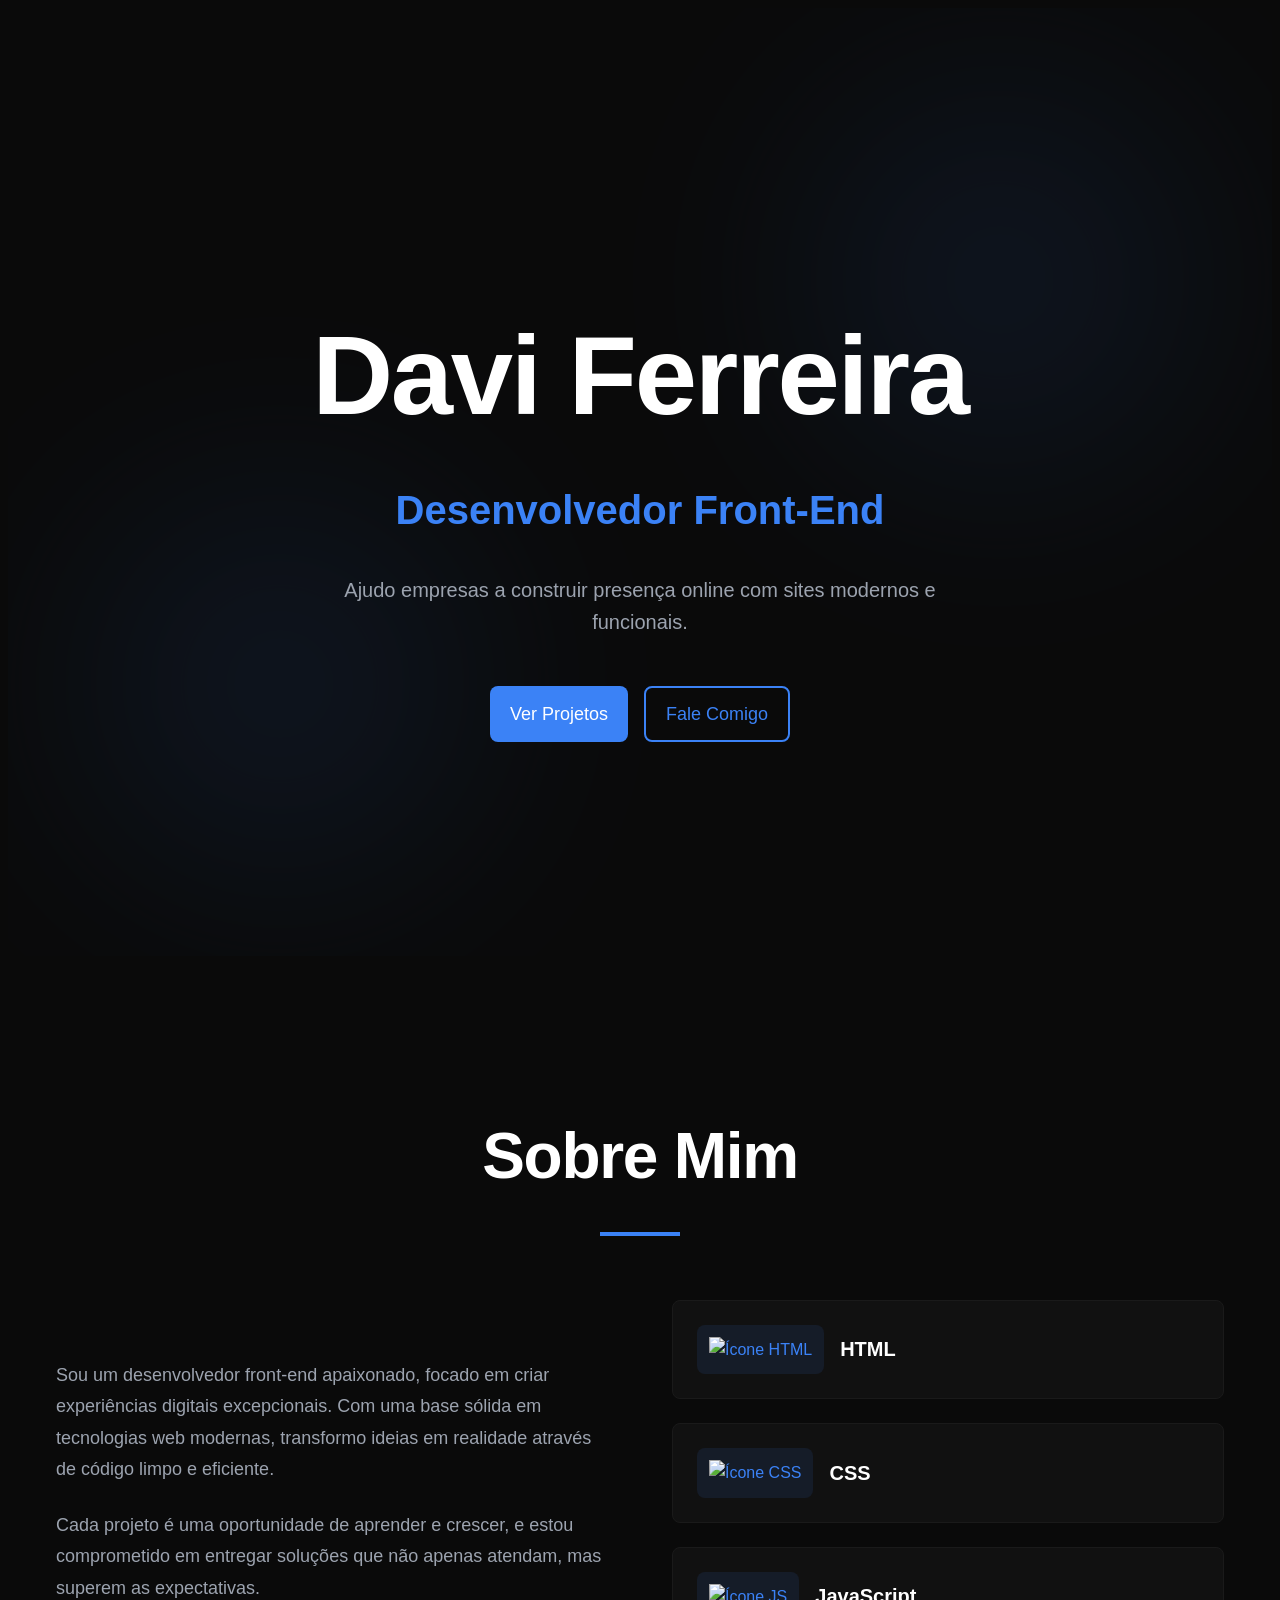
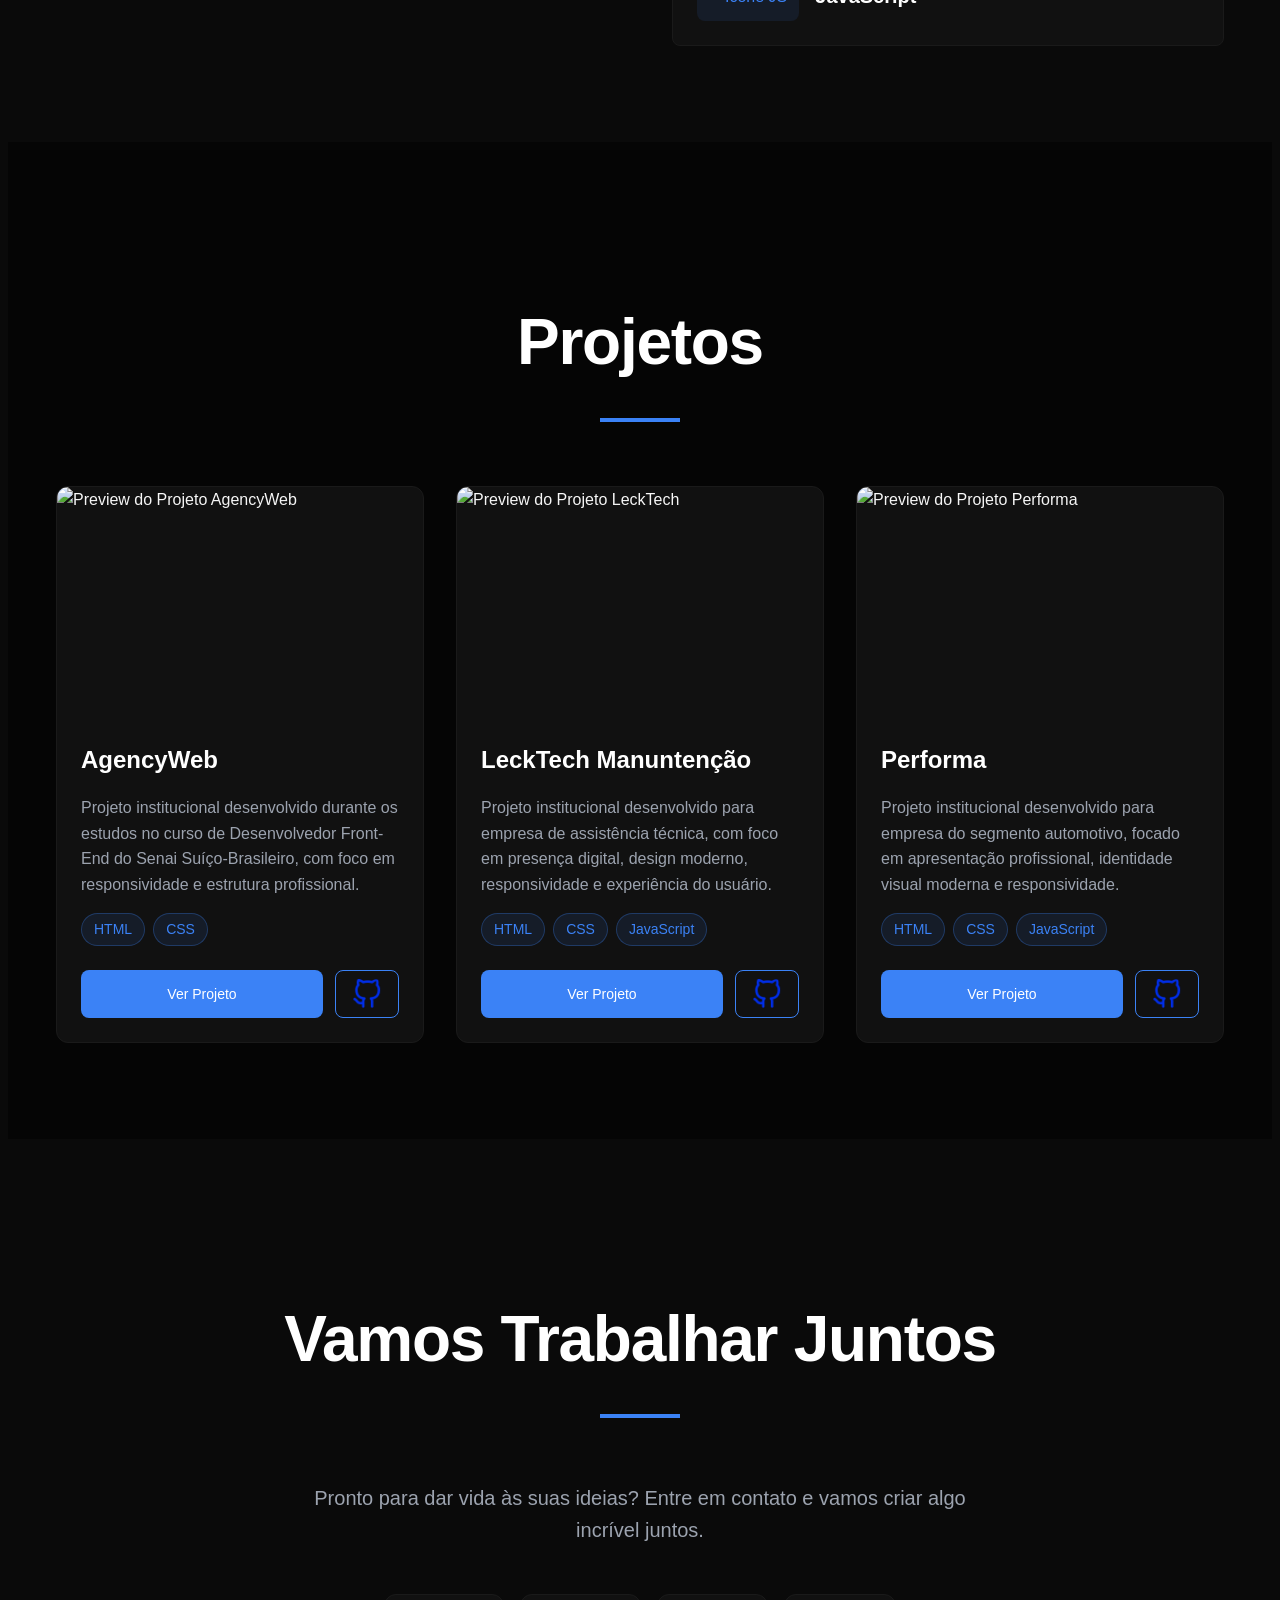
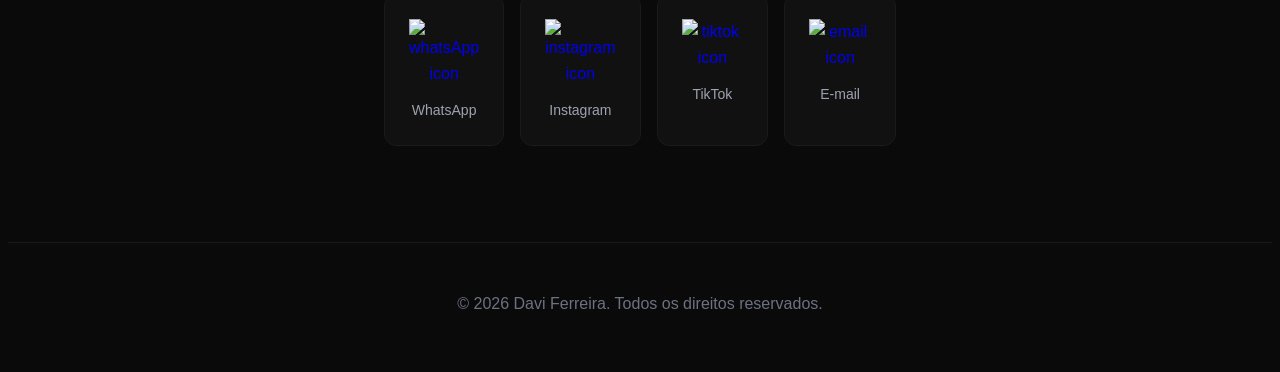
==== commit 9333941d: "feat: update index structure and content" ====
--- a/index.html
+++ b/index.html
@@ -58,18 +58,21 @@
                 <div class="skills">
                     <div class="skill-card">
                         <div class="skill-icon">
+                            <img src="./src/assets/img/html-icon.svg" alt="Ícone HTML" loading="lazy">
                         </div>
                         <span class="skill-name">HTML</span>
                     </div>
 
                     <div class="skill-card">
                         <div class="skill-icon">
+                            <img src="./src/assets/img/css-icon.svg" alt="Ícone CSS" loading="lazy">
                         </div>
                         <span class="skill-name">CSS</span>
                     </div>
 
                     <div class="skill-card">
                         <div class="skill-icon">
+                            <img src="./src/assets/img/js-icon.svg" alt="Ícone JS" loading="lazy">
                         </div>
                         <span class="skill-name">JavaScript</span>
                     </div>
@@ -91,23 +94,23 @@
                 <!-- Project 1 -->
                 <div class="project-card">
                     <div class="project-image">
-                        <img src="" alt="">
-                        <div class="project-overlay"></div>
-                    </div>
-                    <div class="project-content">
-                        <h3 class="project-title">Nome do Projeto</h3>
-                        <p class="project-description">Descrição curta do projeto</p>
-                        <div class="project-tech">
-                            <span class="tech-tag"></span>
-                            <span class="tech-tag"></span>
-                            <span class="tech-tag"></span>
-                        </div>
-                        <div class="project-buttons">
-                            <a href="#" class="btn btn-primary btn-sm">
-                                Ver Projeto
-                            </a>
-                            <a href="#" class="btn-icon">
-                                <img src="./src/assets/img/symbole-github-azul.png" alt="">
+                        <img src="./src/assets/img/AgencyWeb.png" alt="Preview do Projeto AgencyWeb" loading="lazy">
+                        <div class="project-overlay"></div>
+                    </div>
+                    <div class="project-content">
+                        <h3 class="project-title">AgencyWeb</h3>
+                        <p class="project-description">Projeto institucional desenvolvido durante os estudos no curso de Desenvolvedor Front-End do Senai Suíço-Brasileiro, com foco em responsividade e estrutura profissional.</p>
+                        <div class="project-tech">
+                            <span class="tech-tag">HTML</span>
+                            <span class="tech-tag">CSS</span>
+                            <!-- <span class="tech-tag"></span> -->
+                        </div>
+                        <div class="project-buttons">
+                            <a href="https://dferreiraz.github.io/AgencyWeb/" class="btn btn-primary btn-sm" target="_blank" rel="noopener noreferrer">
+                                Ver Projeto
+                            </a>
+                            <a href="https://github.com/Dferreiraz/AgencyWeb" class="btn-icon" target="_blank" rel="noopener noreferrer">
+                                <img src="./src/assets/img/symbole-github-azul.png" alt="símbolo do github" loading="lazy">
                             </a>
                         </div>
                     </div>
@@ -116,23 +119,23 @@
                 <!-- Project 2 -->
                 <div class="project-card">
                     <div class="project-image">
-                        <img src="" alt="">
-                        <div class="project-overlay"></div>
-                    </div>
-                    <div class="project-content">
-                        <h3 class="project-title">Nome do Projeto</h3>
-                        <p class="project-description">Descrição curta do projeto</p>
-                        <div class="project-tech">
-                            <span class="tech-tag"></span>
-                            <span class="tech-tag"></span>
-                            <span class="tech-tag"></span>
-                        </div>
-                        <div class="project-buttons">
-                            <a href="#" class="btn btn-primary btn-sm">
-                                Ver Projeto
-                            </a>
-                            <a href="#" class="btn-icon">
-                                <img src="./src/assets/img/symbole-github-azul.png" alt="">
+                        <img src="./src/assets/img/LeckTech.png" alt="Preview do Projeto LeckTech" loading="lazy">
+                        <div class="project-overlay"></div>
+                    </div>
+                    <div class="project-content">
+                        <h3 class="project-title">LeckTech Manuntenção</h3>
+                        <p class="project-description">Projeto institucional desenvolvido para empresa de assistência técnica, com foco em presença digital, design moderno, responsividade e experiência do usuário.</p>
+                        <div class="project-tech">
+                            <span class="tech-tag">HTML</span>
+                            <span class="tech-tag">CSS</span>
+                            <span class="tech-tag">JavaScript</span>
+                        </div>
+                        <div class="project-buttons">
+                            <a href="https://dferreiraz.github.io/LeckTechManutencao/" class="btn btn-primary btn-sm" target="_blank" rel="noopener noreferrer">
+                                Ver Projeto
+                            </a>
+                            <a href="https://github.com/Dferreiraz/LeckTechManutencao" class="btn-icon" target="_blank" rel="noopener noreferrer">
+                                <img src="./src/assets/img/symbole-github-azul.png" alt="símbolo do github" loading="lazy">
                             </a>
                         </div>
                     </div>
@@ -141,23 +144,24 @@
                 <!-- Project 3 -->
                 <div class="project-card">
                     <div class="project-image">
-                        <img src="" alt="">
-                        <div class="project-overlay"></div>
-                    </div>
-                    <div class="project-content">
-                        <h3 class="project-title">Nome do Projeto</h3>
-                        <p class="project-description">Descrição curta do projeto</p>
-                        <div class="project-tech">
-                            <span class="tech-tag"></span>
-                            <span class="tech-tag"></span>
-                            <span class="tech-tag"></span>
-                        </div>
-                        <div class="project-buttons">
-                            <a href="#" class="btn btn-primary btn-sm">
-                                Ver Projeto
-                            </a>
-                           <a href="#" class="btn-icon">
-                                <img src="./src/assets/img/symbole-github-azul.png" alt="">
+                        <img src="./src/assets/img/Performa.png" alt="Preview do Projeto Performa" loading="lazy">
+                        <div class="project-overlay"></div>
+                    </div>
+                    <div class="project-content">
+                        <h3 class="project-title">Performa</h3>
+                        <p class="project-description">Projeto institucional desenvolvido para empresa do segmento automotivo, focado em apresentação profissional, identidade visual moderna e responsividade.</p>
+                        
+                        <div class="project-tech">
+                            <span class="tech-tag">HTML</span>
+                            <span class="tech-tag">CSS</span>
+                            <span class="tech-tag">JavaScript</span>
+                        </div>
+                        <div class="project-buttons">
+                            <a href="https://dferreiraz.github.io/PerformaParabrisas/" class="btn btn-primary btn-sm" target="_blank" rel="noopener noreferrer">
+                                Ver Projeto
+                            </a>
+                           <a href="https://github.com/Dferreiraz/PerformaParabrisas" class="btn-icon" target="_blank" rel="noopener noreferrer">
+                                <img src="./src/assets/img/symbole-github-azul.png" alt="símbolo do github" loading="lazy">
                             </a>
                         </div>
                     </div>
@@ -256,20 +260,22 @@
 
             <div class="contact-grid">
                 <a href="https://wa.me/qr/XFFUWIC5QTIVC1" target="_blank" rel="noopener noreferrer" class="contact-card">
+                    <img src="./src/assets/img/whatsapp-icon.svg" alt="whatsApp icon">
                     <span class="contact-label">WhatsApp</span>
                 </a>
 
-                <a href="https://instagram.com/dferreira.dev" target="_blank" rel="noopener noreferrer"
-                    class="contact-card">
+                <a href="https://instagram.com/dferreira.dev" target="_blank" rel="noopener noreferrer" class="contact-card">
+                    <img src="./src/assets/img/instagram-icon.svg" alt="instagram icon">
                     <span class="contact-label">Instagram</span>
                 </a>
 
                 <a href="https://www.tiktok.com/@dferreira.dev" target="_blank" rel="noopener noreferrer" class="contact-card">
-
+                    <img src="./src/assets/img/tiktok-icon.svg" alt="tiktok icon">
                     <span class="contact-label">TikTok</span>
                 </a>
 
-                <a href="mailto:davi2580vege@gmail.com" class="contact-card">
+                <a href="mailto:davi2580vege@gmail.com" target="_blank" rel="noopener noreferrer" class="contact-card">
+                    <img src="./src/assets/img/email-icon.svg" alt="email icon">
                     <span class="contact-label">E-mail</span>
                 </a>
             </div>
@@ -283,18 +289,7 @@
         </div>
     </footer>
 
-    <script>
-        // Smooth scroll for anchor links
-        document.querySelectorAll('a[href^="#"]').forEach(anchor => {
-            anchor.addEventListener('click', function (e) {
-                e.preventDefault();
-                const target = document.querySelector(this.getAttribute('href'));
-                if (target) {
-                    target.scrollIntoView({ behavior: 'smooth' });
-                }
-            });
-        });
-    </script>
+    <script src="./src/js/main.js"></script>
 </body>
 
 </html>
--- a/src/styles/styles.css
+++ b/src/styles/styles.css
@@ -111,6 +111,7 @@
   z-index: 10;
   max-width: 64rem;
   text-align: center;
+  margin: 0 auto;
 }
 
 .hero-title {
@@ -140,6 +141,11 @@
   flex-wrap: wrap;
   gap: 1rem;
   justify-content: center;
+}
+
+.hero-buttons a {
+  width: fit-content;
+  padding: 12px 20px;
 }
 
 .scroll-indicator {
